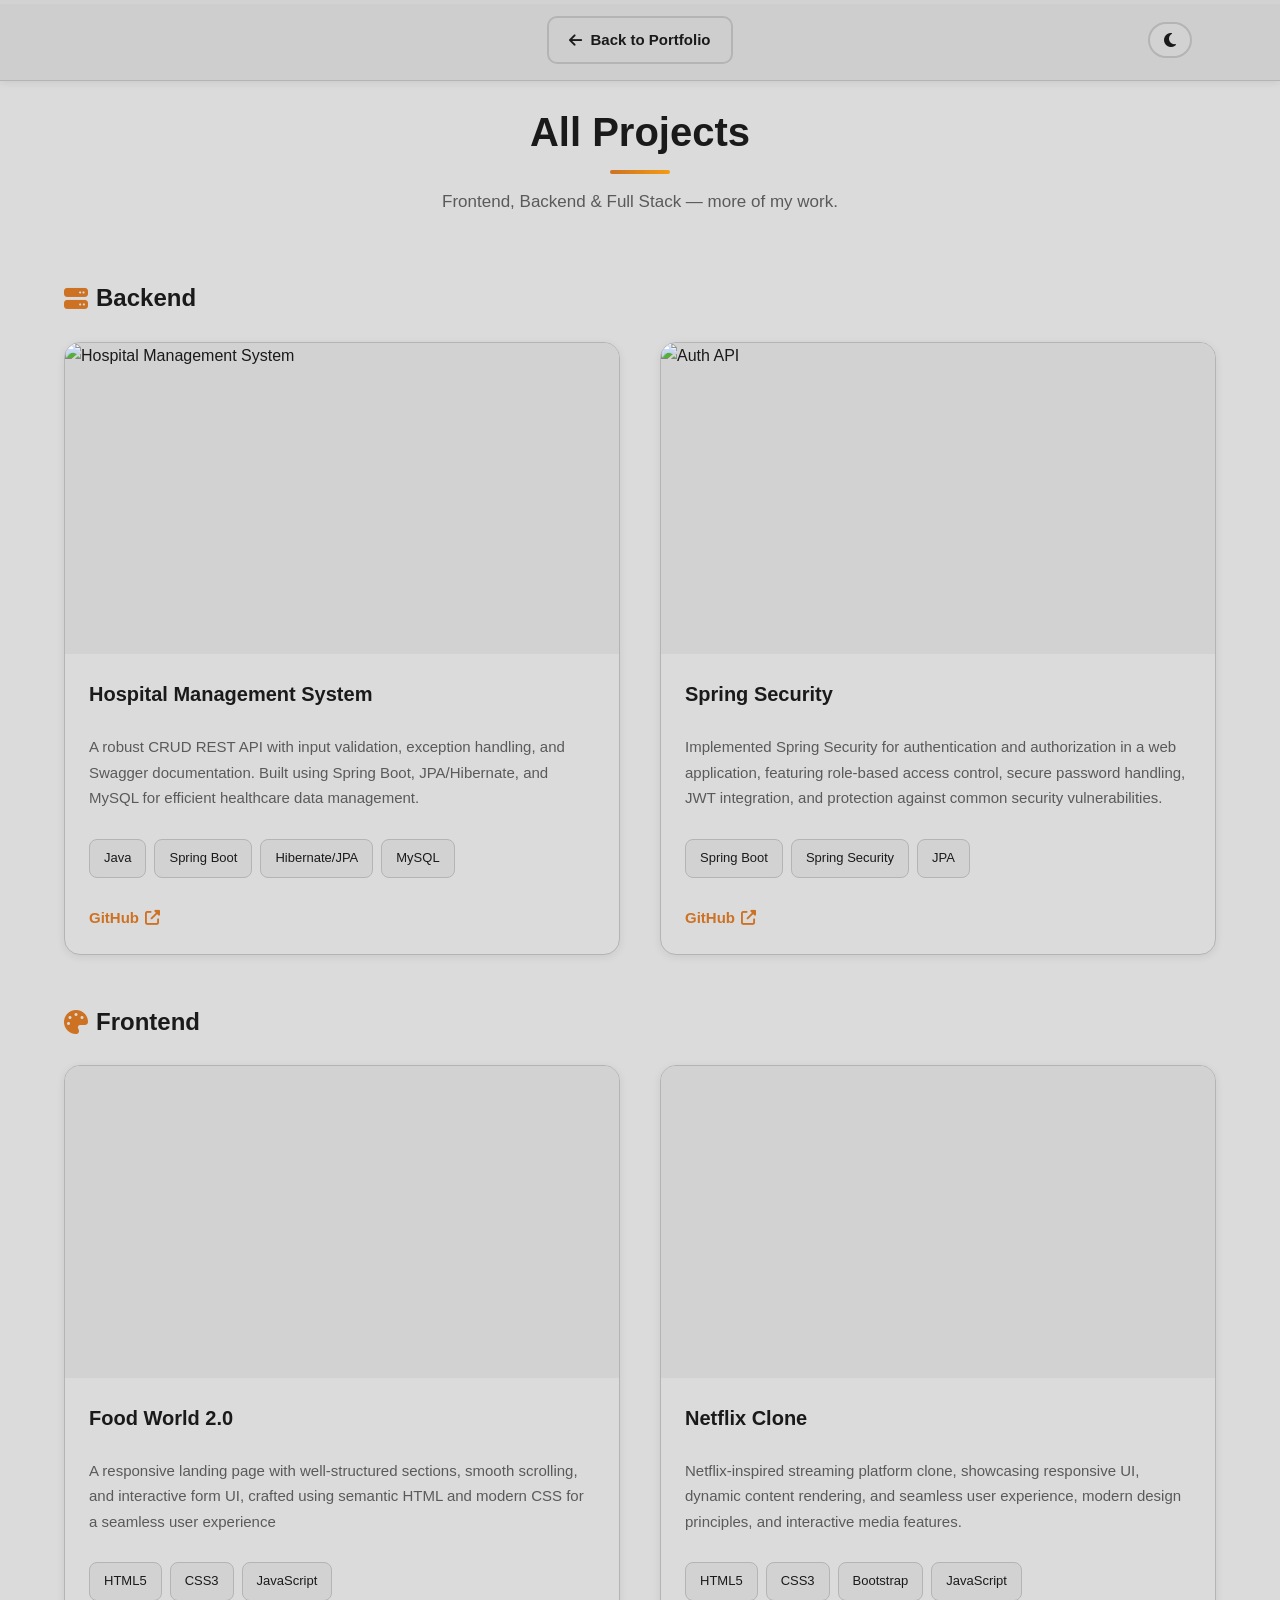
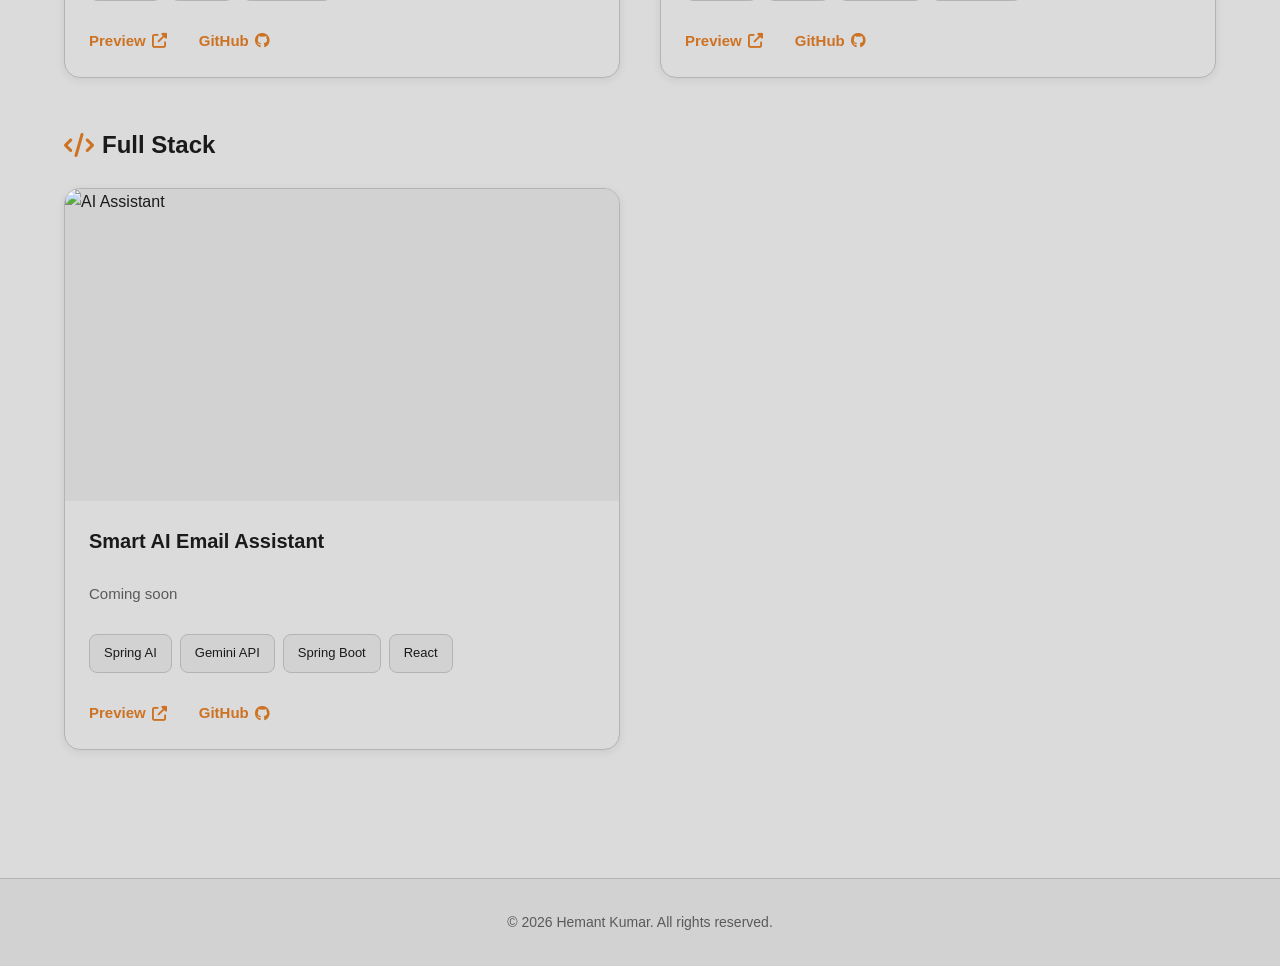
==== portfolio Frontend/projects.html @ 5e80f141 "Initial commit - portfolio project" ====
<!DOCTYPE html>
<html lang="en">

<head>
    <meta charset="UTF-8">
    <meta name="viewport" content="width=device-width, initial-scale=1.0">
    <meta name="description" content="All Projects - Frontend, Backend & Full Stack">
    <title>All Projects | Portfolio</title>
    <link rel="stylesheet" href="style.css">
    <link rel="stylesheet" href="https://cdnjs.cloudflare.com/ajax/libs/font-awesome/6.5.1/css/all.min.css">
    <link rel="apple-touch-icon" sizes="180x180" href="fevicon/apple-touch-icon.png">
    <link rel="icon" type="image/png" sizes="32x32" href="fevicon/favicon-32x32.png">
    <link rel="icon" type="image/png" sizes="16x16" href="fevicon/favicon-16x16.png">
    <link rel="shortcut icon" href="fevicon/favicon.ico">
    <script src="/script.js" defer></script>
</head>

<body>
    <div class="progress-bar" role="presentation" aria-hidden="true">
        <div class="progress-bar-fill" id="progress-bar-fill"></div>
    </div>
    <a href="#main-content" class="skip-link">Skip to content</a>

    <nav class="navbar">
        <div class="container">
            <div class="nav-wrapper">
                <a href="index.html" class="btn btn-outline back-to-portfolio"><i class="fas fa-arrow-left"></i> Back to
                    Portfolio</a>
                <button class="theme-toggle" aria-label="Toggle theme" title="Toggle dark/light mode">
                    <i class="fas fa-moon"></i>
                </button>
            </div>
        </div>
    </nav>

    <main id="main-content" class="projects-page">
        <div class="container">
            <div class="section-header">
                <h1 class="section-title">All Projects</h1>
                <p class="section-subtitle">Frontend, Backend & Full Stack — more of my work.</p>
            </div>

            <!-- Backend Section -->
            <section id="backend" class="project-category project-page-card">
                <h2 class="category-title"><i class="fas fa-server"></i> Backend</h2>
                <div class="projects-grid">
                    <div class="project-card">
                        <div class="project-image">
                            <img src="/IMG/HospitalManagementThumbnail.png" alt="Hospital Management System">
                        </div>
                        <div class="project-content">
                            <h3 class="project-title">Hospital Management System</h3>
                            <p class="project-description">
                                A robust CRUD REST API with input validation, exception handling, and Swagger documentation. Built using Spring Boot, JPA/Hibernate, and MySQL for efficient healthcare data management.
                            </p>
                            <div class="project-tech">
                                <span class="tech-tag">Java</span>
                                <span class="tech-tag">Spring Boot</span>
                                <span class="tech-tag">Hibernate/JPA</span>
                                <span class="tech-tag">MySQL</span>
                            </div>
                            <a href="https://github.com/HemantKumar0808/Hospital-Management-Application" class="project-link" target="_blank">GitHub <i class="fas fa-external-link-alt"></i></a>
                        </div>
                    </div>
                    <div class="project-card">
                        <div class="project-image">
                            <img src="/IMG/SpringSecutityThumbnail.png" alt="Auth API">
                        </div>
                        <div class="project-content">
                            <h3 class="project-title">Spring Security</h3>
                            <p class="project-description">
                                Implemented Spring Security for authentication and authorization in a web application, featuring role-based access control, secure password handling, JWT integration, and protection against common security vulnerabilities.
                            </p>
                            <div class="project-tech">
                                <span class="tech-tag">Spring Boot</span>
                                <span class="tech-tag">Spring Security</span>
                                <span class="tech-tag">JPA</span>
                            </div>
                            <a href="https://github.com/HemantKumar0808/spring-security" class="project-link" target="_blank">GitHub <i class="fas fa-external-link-alt"></i></a>
                        </div>
                    </div>
                </div>
            </section>

            <!-- Frontend Section -->
            <section id="frontend" class="project-category project-page-card">
                <h2 class="category-title"><i class="fas fa-palette"></i> Frontend</h2>
                <div class="projects-grid">


                    <div class="project-card">
                        <div class="project-image">
                            <video class="project-video" muted preload="metadata" poster="/IMG/FoodWorld2.0Thumbnail.png">
                                <source src="/Videos/Food World 2.0.mp4" type="video/mp4">
                            </video>
                        </div>
                        <div class="project-content">
                            <h3 class="project-title">Food World 2.0</h3>
                            <p class="project-description">A responsive landing page with well-structured sections, smooth scrolling, and interactive form UI, crafted using semantic HTML and modern CSS for a seamless user experience
                            </p>
                            <div class="project-tech">
                                <span class="tech-tag">HTML5</span>
                                <span class="tech-tag">CSS3</span>
                                <span class="tech-tag">JavaScript</span>
                            </div>
                            <div class="project-links">
                                <a href="https://food-world-by-hemant-c96e3c.netlify.app/" class="project-link"
                                    target="_blank" rel="noopener noreferrer">Preview <i
                                        class="fas fa-external-link-alt"></i></a>
                                <a href="https://github.com/HemantKumar0808/Web-Development/tree/main/FW%202.0" class="project-link project-link-gap"
                                    target="_blank" rel="noopener noreferrer">GitHub <i class="fab fa-github"></i></a>
                            </div>
                        </div>
                    </div>

                    <div class="project-card">
                        <div class="project-image">
                            <video class="project-video" muted preload="metadata" poster="/IMG/NetflixCloneThumbnail.png" style="object-fit: fill">
                                <source src="/Videos/Netflix Clone.mp4" type="video/mp4">
                            </video>
                        </div>
                        <div class="project-content">
                            <h3 class="project-title">Netflix Clone</h3>
                            <p class="project-description">
                                Netflix-inspired streaming platform clone, showcasing responsive UI, dynamic content rendering, and seamless user experience, modern design principles, and interactive media features.
                            </p>
                            <div class="project-tech">
                                <span class="tech-tag">HTML5</span>
                                <span class="tech-tag">CSS3</span>
                                <span class="tech-tag">Bootstrap</span>
                                <span class="tech-tag">JavaScript</span>
                            </div>
                            <div class="project-links">
                                <a href="https://flixmore.netlify.app/" class="project-link" target="_blank">Preview <i
                                        class="fas fa-external-link-alt"></i></a>
                                <a href="https://github.com/HemantKumar0808/Web-Development/tree/main/Netflix%20Clone" class="project-link project-link-gap" target="_blank"
                                    rel="noopener noreferrer">GitHub <i class="fab fa-github"></i></a>
                            </div>
                        </div>
                    </div>
                </div>
            </section>

            <!-- Full Stack Section -->
            <section id="fullstack" class="project-category project-page-card">
                <h2 class="category-title"><i class="fas fa-code"></i> Full Stack</h2>
                <div class="projects-grid">
                    <div class="project-card">
                        <div class="project-image">
                            <img src="/IMG/AI Assistant.png" alt="AI Assistant">
                        </div>
                        <div class="project-content">
                            <h3 class="project-title">Smart AI Email Assistant</h3>
                            <p class="project-description">
                                Coming soon
                            </p>
                            <div class="project-tech">
                                <span class="tech-tag">Spring AI</span>
                                <span class="tech-tag">Gemini API</span>
                                <span class="tech-tag">Spring Boot</span>
                                <span class="tech-tag">React</span>
                            </div>
                            <div class="project-links">
                                <a href="coming soon.html" class="project-link" target="_blank">Preview<i
                                        class="fas fa-external-link-alt"></i></a>
                                <a href="https://github.com/HemantKumar0808/Java-Full-Stack-Project"
                                    class="project-link project-link-gap" target="_blank" rel="noopener noreferrer">GitHub
                                    <i class="fab fa-github"></i></a>
                            </div>
                        </div>
                    </div>
                </div>
            </section> 

        </div>
    </main>

    <footer class="footer">
        <div class="container">
            <p>&copy; 2026 Hemant Kumar. All rights reserved.</p>
        </div>
    </footer>
</body>

</html>
---- portfolio Frontend/style.css ----
/* Reset and Base Styles */
* {
    margin: 0;
    padding: 0;
    box-sizing: border-box;
}

/* Light Theme (Default) - Photo-friendly warm tones */
:root {
    --primary-color: #2c3e50;
    --secondary-color: #7f8c8d;
    --text-primary: #1a1a1a;
    --text-secondary: #5a5a5a;
    --text-light: #6e6e6e;
    --bg-primary: #dbdbdb;
    --bg-secondary: #d2d2d2;
    --bg-tertiary: #9b9b9b80;
    --border-color: #b4b4b4;
    --accent-color: #cd7223;
    --accent-secondary: #d35400;
    --hover-color: #c0392b;
    --warm-gold: #f39c12;
    --warm-orange: #e67e22;
    --warm-brown: #8b6914;
    --transition: all 0.4s cubic-bezier(0.4, 0, 0.2, 1);
    --transition-fast: all 0.2s ease;
    --shadow-sm: 0 2px 8px rgba(0, 0, 0, 0.08);
    --shadow-md: 0px 0px 16px rgba(210, 123, 16, 0.333);
    --shadow-lg: 0 8px 32px rgba(0, 0, 0, 0.16);
    --shadow-xl: 0 12px 48px rgba(0, 0, 0, 0.2);
    --glow-color: rgba(230, 126, 34, 0.3);
}

/* Dark Theme */
[data-theme="dark"] {
    --primary-color: #ecf0f1;
    --secondary-color: #bdc3c7;
    --text-primary: #ecf0f1;
    --text-secondary: #bdc3c7;
    --text-light: #95a5a6;
    --bg-primary: #1a1a1a;
    --bg-secondary: #1d1d1d;
    --bg-tertiary: #1a1a1a7d;
    --border-color: #404040;
    --accent-color: #f39c12;
    --accent-secondary: #e67e22;
    --hover-color: #d35400;
    --warm-gold: #f39c12;
    --warm-orange: #e67e22;
    --warm-brown: #d4a574;
    --shadow-sm: 0 2px 8px rgba(0, 0, 0, 0.3);
    --shadow-md: 0px 0px 16px rgba(210, 123, 16, 0.333);
    --shadow-lg: 0 8px 32px rgba(0, 0, 0, 0.5);
    --shadow-xl: 0 12px 48px rgba(0, 0, 0, 0.6);
    --glow-color: rgba(243, 156, 18, 0.4);
}

html {
    scroll-behavior: smooth;
}

body {
    font-family: -apple-system, BlinkMacSystemFont, 'Segoe UI', 'Roboto', 'Oxygen', 'Ubuntu', 'Cantarell', 'Fira Sans', 'Droid Sans', 'Helvetica Neue', sans-serif;
    line-height: 1.6;
    color: var(--text-primary);
    background-color: var(--bg-primary);
    font-size: 16px;
    -webkit-font-smoothing: antialiased;
    -moz-osx-font-smoothing: grayscale;
    transition: background-color 0.4s ease, color 0.4s ease;
}

/* Top scroll progress bar */
.progress-bar {
    position: fixed;
    top: 0;
    left: 0;
    width: 100%;
    height: 4px;
    background: var(--bg-secondary);
    z-index: 9999;
}

.progress-bar-fill {
    height: 100%;
    width: 0%;
    background: linear-gradient(90deg, var(--accent-color), var(--warm-gold));
    transition: width 0.08s ease-out;
}

.container {
    max-width: 1200px;
    margin: 0 auto;
    padding: 0 24px;
}

/* Skip Link */
.skip-link {
    position: absolute;
    top: -40px;
    left: 0;
    background: var(--accent-color);
    color: white;
    padding: 8px;
    text-decoration: none;
    z-index: 100;
    transition: var(--transition);
}

.skip-link:focus {
    top: 0;
}

/* Navigation */
.navbar {
    position: fixed;
    top: 0;
    left: 0;
    right: 0;
    background: rgb(203 203 203 / 80%);
    backdrop-filter: blur(20px);
    border-bottom: 1px solid var(--border-color);
    z-index: 1000;
    transition: var(--transition);
    box-shadow: var(--shadow-sm);
    opacity: 0;
    transform: translateY(-20px);
    animation: slideDownFade 0.6s ease forwards;
    animation-delay: 0.1s;
}

@keyframes slideDownFade {
    from {
        opacity: 0;
        transform: translateY(-20px);
    }

    to {
        opacity: 1;
        transform: translateY(0);
    }
}

[data-theme="dark"] .navbar {
    background: rgba(26, 26, 26, 0.8);
}

.nav-wrapper {
    display: flex;
    justify-content: center;
    align-items: center;
    padding: 1rem 0;
    position: relative;
}

.nav-menu {
    display: flex;
    list-style: none;
    gap: 2rem;
    align-items: center;
    flex-wrap: wrap;
    justify-content: center;
    position: relative;
}

.menu-close-item {
    display: none;
}

/* Ensure desktop nav menu is visible on larger screens */
@media (min-width: 969px) {
    .nav-menu {
        display: flex !important;
        position: relative !important;
        opacity: 1 !important;
        visibility: visible !important;
        transform: none !important;
        top: auto !important;
        left: auto !important;
        background: transparent !important;
        width: auto !important;
        max-width: none !important;
        max-height: none !important;
        padding: 0 !important;
        box-shadow: none !important;
        border-radius: 0 !important;
        border: none !important;
        overflow: visible !important;
    }
}

.nav-link {
    color: var(--text-primary);
    text-decoration: none;
    font-weight: 400;
    font-size: 15px;
    transition: var(--transition);
    position: relative;
    padding: 0.5rem 0;
}

.nav-link::after {
    content: '';
    position: absolute;
    bottom: 0;
    left: 0;
    width: 0;
    height: 2px;
    background: var(--accent-color);
    transition: var(--transition);
}

.nav-link:hover,
.nav-link.active {
    color: var(--accent-color);
    transform: translateY(-2px);
}

.nav-link:hover::after,
.nav-link.active::after {
    width: 100%;
}

/* Theme Toggle Button */
.theme-toggle {
    position: absolute;
    right: 24px;
    top: 50%;
    transform: translateY(-50%);
    width: 44px;
    min-width: 44px;
    height: 36px;
    padding: 0;
    border-radius: 18px;
    border: 2px solid var(--border-color);
    background: var(--bg-secondary);
    color: var(--text-primary);
    cursor: pointer;
    display: flex;
    align-items: center;
    justify-content: center;
    font-size: 16px;
    transition: var(--transition);
    z-index: 1001;
    gap: 8px;
}

.theme-toggle:hover {
    background: var(--accent-color);
    color: white;
    border-color: var(--accent-color);
}

.mobile-menu-toggle {
    display: none;
    flex-direction: column;
    justify-content: center;
    align-items: center;
    background: none;
    border: none;
    cursor: pointer;
    width: 40px;
    height: 40px;
    padding: 0;
    gap: 0;
    position: absolute;
    left: 24px;
    top: 50%;
    transform: translateY(-50%);
    z-index: 1002;
}

.mobile-menu-toggle span {
    position: absolute;
    width: 24px;
    height: 3px;
    background: var(--text-primary);
    transition: transform 0.25s ease, opacity 0.2s ease;
    border-radius: 999px;
    transform-origin: center;
    backface-visibility: hidden;
    -webkit-font-smoothing: antialiased;
}

.mobile-menu-toggle span:nth-child(1) {
    transform: translateY(-7px);
}

.mobile-menu-toggle span:nth-child(2) {
    transform: translateY(0);
}

.mobile-menu-toggle span:nth-child(3) {
    transform: translateY(7px);
}

.mobile-menu-toggle.active span:nth-child(1) {
    transform: translateY(0) rotate(45deg);
}

.mobile-menu-toggle.active span:nth-child(2) {
    opacity: 0;
}

.mobile-menu-toggle.active span:nth-child(3) {
    transform: translateY(0) rotate(-45deg);
}

/* Hero Section */
.hero {
    padding: 120px 0 80px;
    min-height: 100vh;
    display: flex;
    align-items: center;
    position: relative;
    overflow: hidden;
}

.hero::before {
    content: '';
    position: absolute;
    top: 0;
    left: 0;
    right: 0;
    bottom: 0;
    background: radial-gradient(circle at 20% 50%, var(--glow-color) 0%, transparent 50%);
    opacity: 0.2;
    pointer-events: none;
    z-index: 0;
}

/* Stars Background Animation */
.stars-background {
    position: absolute;
    top: 0;
    left: 0;
    width: 100%;
    height: 100%;
    overflow: hidden;
    z-index: 0;
    pointer-events: none;
    opacity: 0;
    animation: fadeIn 1.5s ease forwards;
    animation-delay: 0.5s;
}

.star {
    position: absolute;
    background: var(--warm-gold);
    border-radius: 50%;
    opacity: 0;
    animation: twinkle 3s infinite;
}

/* Different star sizes */
.star-1,
.star-2,
.star-3,
.star-4,
.star-5 {
    width: 2px;
    height: 2px;
    box-shadow: 0 0 4px var(--warm-gold);
}

.star-6,
.star-7,
.star-8,
.star-9,
.star-10 {
    width: 3px;
    height: 3px;
    box-shadow: 0 0 6px var(--accent-color);
}

.star-11,
.star-12,
.star-13,
.star-14,
.star-15 {
    width: 1.5px;
    height: 1.5px;
    box-shadow: 0 0 3px var(--warm-orange);
}

.star-16,
.star-17,
.star-18,
.star-19,
.star-20 {
    width: 2.5px;
    height: 2.5px;
    box-shadow: 0 0 5px var(--warm-gold);
}

.star-21,
.star-22,
.star-23,
.star-24,
.star-25 {
    width: 1px;
    height: 1px;
    box-shadow: 0 0 2px var(--accent-color);
}

.star-26,
.star-27,
.star-28,
.star-29,
.star-30 {
    width: 2px;
    height: 2px;
    box-shadow: 0 0 4px var(--warm-orange);
}

/* Star positions */
.star-1 {
    top: 10%;
    left: 10%;
    animation-delay: 0s;
}

.star-2 {
    top: 20%;
    left: 20%;
    animation-delay: 0.2s;
}

.star-3 {
    top: 15%;
    left: 30%;
    animation-delay: 0.4s;
}

.star-4 {
    top: 25%;
    left: 15%;
    animation-delay: 0.6s;
}

.star-5 {
    top: 30%;
    left: 25%;
    animation-delay: 0.8s;
}

.star-6 {
    top: 12%;
    left: 50%;
    animation-delay: 1s;
}

.star-7 {
    top: 18%;
    left: 60%;
    animation-delay: 1.2s;
}

.star-8 {
    top: 22%;
    left: 70%;
    animation-delay: 1.4s;
}

.star-9 {
    top: 28%;
    left: 55%;
    animation-delay: 1.6s;
}

.star-10 {
    top: 35%;
    left: 65%;
    animation-delay: 1.8s;
}

.star-11 {
    top: 40%;
    left: 20%;
    animation-delay: 2s;
}

.star-12 {
    top: 45%;
    left: 35%;
    animation-delay: 2.2s;
}

.star-13 {
    top: 50%;
    left: 10%;
    animation-delay: 2.4s;
}

.star-14 {
    top: 55%;
    left: 45%;
    animation-delay: 2.6s;
}

.star-15 {
    top: 60%;
    left: 30%;
    animation-delay: 2.8s;
}

.star-16 {
    top: 65%;
    left: 60%;
    animation-delay: 0.3s;
}

.star-17 {
    top: 70%;
    left: 75%;
    animation-delay: 0.5s;
}

.star-18 {
    top: 75%;
    left: 50%;
    animation-delay: 0.7s;
}

.star-19 {
    top: 80%;
    left: 25%;
    animation-delay: 0.9s;
}

.star-20 {
    top: 85%;
    left: 40%;
    animation-delay: 1.1s;
}

.star-21 {
    top: 8%;
    left: 80%;
    animation-delay: 1.3s;
}

.star-22 {
    top: 35%;
    left: 85%;
    animation-delay: 1.5s;
}

.star-23 {
    top: 50%;
    left: 80%;
    animation-delay: 1.7s;
}

.star-24 {
    top: 65%;
    left: 90%;
    animation-delay: 1.9s;
}

.star-25 {
    top: 75%;
    left: 15%;
    animation-delay: 2.1s;
}

.star-26 {
    top: 5%;
    left: 45%;
    animation-delay: 2.3s;
}

.star-27 {
    top: 42%;
    left: 5%;
    animation-delay: 2.5s;
}

.star-28 {
    top: 58%;
    left: 95%;
    animation-delay: 2.7s;
}

.star-29 {
    top: 88%;
    left: 70%;
    animation-delay: 2.9s;
}

.star-30 {
    top: 92%;
    left: 50%;
    animation-delay: 0.1s;
}

/* Twinkling animation */
@keyframes twinkle {

    0%,
    100% {
        opacity: 0;
        transform: scale(0.5);
    }

    50% {
        opacity: 1;
        transform: scale(1);
    }
}

/* Falling stars animation */
.star-1,
.star-6,
.star-11,
.star-16,
.star-21,
.star-26 {
    animation: fallStar 8s linear infinite;
}

.star-2,
.star-7,
.star-12,
.star-17,
.star-22,
.star-27 {
    animation: fallStar 10s linear infinite;
}

.star-3,
.star-8,
.star-13,
.star-18,
.star-23,
.star-28 {
    animation: fallStar 12s linear infinite;
}

.star-4,
.star-9,
.star-14,
.star-19,
.star-24,
.star-29 {
    animation: fallStar 9s linear infinite;
}

.star-5,
.star-10,
.star-15,
.star-20,
.star-25,
.star-30 {
    animation: fallStar 11s linear infinite;
}

@keyframes fallStar {
    0% {
        transform: translateY(-100px) translateX(0);
        opacity: 0;
    }

    10% {
        opacity: 1;
    }

    90% {
        opacity: 1;
    }

    100% {
        transform: translateY(100vh) translateX(50px);
        opacity: 0;
    }
}

/* Combine twinkle and fall for some stars */
.star-1,
.star-6,
.star-11,
.star-16,
.star-21,
.star-26 {
    animation: twinkleFall 8s linear infinite;
}

.star-2,
.star-7,
.star-12,
.star-17,
.star-22,
.star-27 {
    animation: twinkleFall 10s linear infinite;
}

.star-3,
.star-8,
.star-13,
.star-18,
.star-23,
.star-28 {
    animation: twinkleFall 12s linear infinite;
}

.star-4,
.star-9,
.star-14,
.star-19,
.star-24,
.star-29 {
    animation: twinkleFall 9s linear infinite;
}

.star-5,
.star-10,
.star-15,
.star-20,
.star-25,
.star-30 {
    animation: twinkleFall 11s linear infinite;
}

@keyframes twinkleFall {
    0% {
        transform: translateY(-100px) translateX(0) scale(0.5);
        opacity: 0;
    }

    5% {
        opacity: 1;
        transform: translateY(-80px) translateX(5px) scale(1);
    }

    15% {
        opacity: 0.8;
        transform: translateY(-50px) translateX(10px) scale(0.9);
    }

    25% {
        opacity: 1;
        transform: translateY(-20px) translateX(15px) scale(1);
    }

    50% {
        opacity: 0.7;
        transform: translateY(30vh) translateX(25px) scale(0.8);
    }

    75% {
        opacity: 0.9;
        transform: translateY(60vh) translateX(35px) scale(1);
    }

    90% {
        opacity: 1;
        transform: translateY(90vh) translateX(45px) scale(0.9);
    }

    100% {
        transform: translateY(100vh) translateX(50px) scale(0.5);
        opacity: 0;
    }
}

.hero-content {
    display: grid;
    grid-template-columns: auto 1fr;
    gap: 3rem;
    align-items: center;
    position: relative;
    z-index: 2;
}

/* Landing Animation - Initial Hidden State */
.hero-content.landing-animate .availability-badge,
.hero-content.landing-animate .hero-location,
.hero-content.landing-animate .hero-title,
.hero-content.landing-animate .hero-description,
.hero-content.landing-animate .hero-buttons,
.hero-content.landing-animate .hero-social,
.hero-content.landing-animate .hero-image {
    opacity: 0;
    transform: translateY(30px);
}

.hero-content.landing-animate .hero-image {
    transform: scale(0.8) translateY(30px);
}

/* Landing Animation - Reveal Sequence */
.hero-content.landing-animate .availability-badge {
    animation: fadeInUp 0.8s ease forwards;
    animation-delay: 0.2s;
}

.hero-content.landing-animate .hero-location {
    animation: fadeInUp 0.8s ease forwards;
    animation-delay: 0.4s;
}

.hero-content.landing-animate .hero-title {
    animation: fadeInUp 0.9s ease forwards;
    animation-delay: 0.6s;
}

.hero-content.landing-animate .hero-description {
    animation: fadeInUp 0.9s ease forwards;
    animation-delay: 0.9s;
}

.hero-content.landing-animate .hero-buttons {
    animation: fadeInUp 0.8s ease forwards;
    animation-delay: 1.2s;
}

.hero-content.landing-animate .hero-social {
    animation: fadeInUp 0.8s ease forwards;
    animation-delay: 1.4s;
}

.hero-content.landing-animate .hero-image {
    animation: scaleFadeIn 1s cubic-bezier(0.34, 1.56, 0.64, 1) forwards;
    animation-delay: 0.3s;
}

@keyframes scaleFadeIn {
    from {
        opacity: 0;
        transform: scale(0.8) translateY(30px);
    }

    to {
        opacity: 1;
        transform: scale(1) translateY(0);
    }
}

.experience .container,
.testimonials .container,
.contact .container {
    position: relative;
    z-index: 2;
}

.hero-image {
    position: relative;
    display: flex;
    align-items: center;
    justify-content: center;
}

.image-wrapper {
    position: relative;
}

.profile-img {
    margin-top: 4.5em;
    width: 230px;
    height: 260px;
    border-radius: 16px;
    object-fit: cover;
    border: 2px solid var(--accent-color);
    transition: var(--transition-fast);
    position: relative;
    z-index: 2;
}

.image-glow {
    position: absolute;
    top: 35px;
    left: -5px;
    right: -5px;
    bottom: -5px;
    border-radius: 18px;
    opacity: 0.15;
    filter: blur(15px);
    z-index: 1;
}

.hero-text {
    max-width: 700px;
}

.availability-badge {
    display: inline-flex;
    align-items: center;
    gap: 8px;
    padding: 8px 16px;
    background: var(--bg-secondary);
    border-radius: 25px;
    font-size: 14px;
    margin-bottom: 1rem;
    font-weight: 500;
    border: 1px solid var(--border-color);
    transition: var(--transition-fast);
}

.badge-dot {
    width: 10px;
    height: 10px;
    background: #22c55e;
    border-radius: 50%;
    display: inline-block;
    animation: pulse-dot 2s infinite;
}

@keyframes pulse-dot {

    0%,
    100% {
        opacity: 1;
    }

    50% {
        opacity: 0.6;
    }
}

.hero-location {
    font-size: 15px;
    color: var(--text-secondary);
    margin-bottom: 1.5rem;
}

.location-highlight {
    color: var(--accent-color);
    font-weight: 600;
    transition: var(--transition);
}

.location-highlight:hover {
    color: var(--accent-secondary);
}

.hero-title {
    font-size: clamp(2rem, 5vw, 3.5rem);
    font-weight: 700;
    line-height: 1.2;
    margin-bottom: 1.5rem;
    color: var(--text-primary);
}

.name-highlight {
    color: var(--accent-color);
    background: linear-gradient(120deg, var(--accent-color), var(--warm-gold));
    -webkit-background-clip: text;
    -webkit-text-fill-color: transparent;
    background-clip: text;
    position: relative;
    transition: var(--transition);
}

.hero-description {
    font-size: 17px;
    line-height: 1.8;
    color: var(--text-secondary);
    margin-bottom: 2rem;
}

.hero-buttons {
    display: flex;
    gap: 1rem;
    flex-wrap: wrap;
    margin-bottom: 2rem;
}

.btn {
    display: inline-flex;
    align-items: center;
    justify-content: center;
    gap: 8px;
    padding: 10px 20px;
    border-radius: 10px;
    text-decoration: none;
    font-weight: 600;
    font-size: 15px;
    transition: var(--transition, all 0.3s ease);
    border: none;
    cursor: pointer;
    font-family: inherit;
    position: relative;
    overflow: hidden;
}

.btn-submit {
    width: 100%;
    height: 3em;
    background: #3b82f6;
    color: white;
    background: linear-gradient(135deg, var(--accent-color), var(--accent-secondary));
}

.btn-submit.loading-progress {
    cursor: not-allowed;
    background: linear-gradient(90deg, #3b82f6 0%, #60a5fa 50%, #3b82f6 100%);
    background-size: 200% 100%;
    animation: gradientFlow 10s linear infinite;
}

.btn-submit.loading-progress .progress-text {
    position: relative;
    z-index: 3;
}

.btn-submit.loading-progress .progress-bar {
    position: absolute;
    inset: 0;
    width: 0%;
    height: 100%;
    background: rgba(255, 255, 255, 0.35);
    z-index: 1;
    transition: width 8s ease-in-out;
}

.btn-submit.loading-progress .progress-bar {
    animation: slowProgress 8s forwards;
}

@keyframes slowProgress {
    0%   { width: 0%; }
    100% { width: 99%; }
}

.btn-submit.success-btn {
    background-color: #10b981 !important;
    transform: scale(1.05);
}

.btn-submit.success-btn .progress-bar {
    width: 100% !important;
    background: rgba(16, 185, 129, 0.6);
    transition: width 0.5s ease-out !important;
}

@keyframes gradientFlow {
    0%   { background-position: 0% 50%; }
    100% { background-position: 200% 50%; }
}

.form-message {
    margin-top: 1.5rem;
    padding: 1rem 1.5rem;
    border-radius: 8px;
    font-size: 1rem;
    text-align: center;
    transition: all 0.4s ease;
    opacity: 0;
    transform: translateY(-10px);
    display: none;
}

.form-message.show {
    display: block; 
    opacity: 1;
    transform: translateY(0);
}

.form-message.loading {
    background: #e0f2fe;
    color: #0369a1;
    border: 1px solid #7dd3fc;
}

.form-message.success {
    background: #d1fae5;
    color: #065f46;
    border: 1px solid #6ee7b7;
    font-weight: 500;
}

.form-message.error {
    background: #fee2e2;
    color: #991b1b;
    border: 1px solid #fca5a5;
    animation: shake 0.5s ease;
}

@keyframes shake {
    0%, 100% { transform: translateX(0); }
    25% { transform: translateX(-6px); }
    75% { transform: translateX(6px); }
}

.btn::before {
    content: '';
    position: absolute;
    top: 50%;
    left: 50%;
    width: 0;
    height: 0;
    border-radius: 50%;
    background: rgba(255, 255, 255, 0.12);
    transition: width 0.4s ease, height 0.4s ease;
}

.btn:hover::before {
    width: 120px;
    height: 120px;
}

.btn-primary {
    background: linear-gradient(135deg, var(--accent-color), var(--accent-secondary));
    color: white;
    width: 9.25em;
}

.btn-primary:hover {
    transform: translateY(-3px);
}

.btn-secondary {
    background: var(--bg-secondary);
    color: var(--text-primary);
    border: 2px solid var(--border-color);
    width: 9.25em;
}

.btn-secondary:hover {
    background: var(--bg-tertiary);
    border-color: var(--accent-color);
    transform: translateY(-3px);
}

.hero-buttons .btn-outline {
    min-width: 9.25em;
}

.btn-outline {
    background: transparent;
    color: var(--text-primary);
    border: 2px solid var(--border-color);
}

.btn-outline:hover {
    background: var(--accent-color);
    color: white;
    border-color: var(--accent-color);
    transform: translateY(-3px);
}

.hero-social {
    display: flex;
    gap: 1rem;
}

.hero-social a {
    width: 44px;
    height: 44px;
    display: flex;
    align-items: center;
    justify-content: center;
    border-radius: 12px;
    background: var(--bg-secondary);
    color: var(--text-primary);
    text-decoration: none;
    transition: var(--transition);
    font-size: 18px;
    border: 1px solid var(--border-color);
}

.hero-social a:hover {
    background: var(--accent-color);
    color: white;
    transform: translateY(-2px);
    border-color: var(--accent-color);
}

/* Section Styles */
section {
    padding: 60px 0px 90px 0px;
    position: relative;
}

.section-header {
    text-align: center;
    margin-bottom: 4rem;
}

.section-title {
    font-size: clamp(2rem, 4vw, 2.5rem);
    font-weight: 700;
    margin-bottom: 0.5rem;
    color: var(--text-primary);
    position: relative;
    display: inline-block;
}

.section-title::after {
    content: '';
    position: absolute;
    bottom: -10px;
    left: 50%;
    transform: translateX(-50%);
    width: 60px;
    height: 4px;
    background: linear-gradient(90deg, var(--accent-color), var(--warm-gold));
    border-radius: 2px;
}

.section-subtitle {
    font-size: 17px;
    color: var(--text-secondary);
    margin-top: 1rem;
}

.section-subtitle a {
    color: var(--accent-color);
    text-decoration: none;
    transition: var(--transition);
}

.section-subtitle a:hover {
    color: var(--accent-secondary);
    text-decoration: underline;
}

/* Skills Section */
.skills {
    padding: 4rem 0 3rem;
    position: relative;
    overflow: hidden;
    background: var(--bg-secondary);
    border-top: 1px solid var(--border-color);
}

/* Horizontal sliding marquee */
.skills-marquee-wrap {
    width: 100%;
    overflow: hidden;
    margin-bottom: 3rem;
    padding: 0.75rem 0;
}

.skills-marquee-track {
    display: flex;
    gap: 1rem;
    width: max-content;
    animation: skillsScroll 35s linear infinite;
}

.skills-marquee-track:hover {
    animation-play-state: paused;
}

@keyframes skillsScroll {
    0% {
        transform: translateX(0);
    }

    100% {
        transform: translateX(-50%);
    }
}

.skill-pill {
    display: inline-flex;
    align-items: center;
    gap: 0.5rem;
    padding: 0.5rem 1rem;
    background: rgba(255, 255, 255, 0.15);
    border: 1px solid rgba(255, 255, 255, 0.25);
    border-radius: 999px;
    font-size: 14px;
    font-weight: 500;
    color: var(--text-primary);
    white-space: nowrap;
    flex-shrink: 0;
    transition: var(--transition-fast);
}

.skill-pill i {
    color: var(--accent-color);
    font-size: 1rem;
}

.skill-pill:hover {
    background: linear-gradient(135deg, var(--accent-color), var(--accent-secondary));
    color: white;
    border-color: rgba(255, 255, 255, 0.35);
    transform: translateY(-1px) scale(1.02);
}

.skill-pill:hover i {
    color: white;
}

/* Categorized skills grid */
.skills-grid {
    display: grid;
    grid-template-columns: repeat(auto-fit, minmax(280px, 1fr));
    gap: 1.5rem;
    max-width: 1100px;
    margin: 0 auto;
}

.skill-category {
    background: var(--bg-tertiary);
    border: 1px solid var(--border-color);
    border-radius: 14px;
    padding: 1.25rem 1.5rem;
    transition: var(--transition-fast);
}

.skill-category:hover {
    border-color: var(--accent-color);
    box-shadow: var(--shadow-md);
}

.skill-category-title {
    font-size: 16px;
    font-weight: 600;
    color: var(--text-primary);
    margin-bottom: 1rem;
    display: flex;
    align-items: center;
    gap: 0.5rem;
}

.skill-category-title i {
    color: var(--accent-color);
    font-size: 1rem;
}

.skill-pills {
    display: flex;
    flex-wrap: wrap;
    gap: 0.5rem;
}

.skill-chip {
    display: inline-flex;
    align-items: center;
    gap: 0.4rem;
    padding: 0.4rem 0.75rem;
    background: rgba(255, 255, 255, 0.15);
    border: 1px solid rgba(255, 255, 255, 0.15);
    border-radius: 8px;
    font-size: 13px;
    color: var(--text-primary);
    font-weight: 500;
    transition: var(--transition-fast);
}

.skill-chip i {
    color: var(--accent-color);
    font-size: 0.9rem;
}

.skill-chip:hover {
    background: linear-gradient(135deg, var(--accent-color), var(--accent-secondary));
    color: white;
    border-color: var(--accent-color);
}

.skill-chip:hover i {
    color: white;
}

@media (prefers-reduced-motion: reduce) {
    .skills-marquee-track {
        animation: none;
    }
}

@media (max-width: 768px) {
    .skills-marquee-wrap {
        margin-bottom: 2rem;
    }

    .skill-pill {
        padding: 0.4rem 0.75rem;
        font-size: 13px;
    }

    .skills-grid {
        grid-template-columns: 1fr;
    }
}

/* Experience Section */
.experience {
    position: relative;
    overflow: hidden;
}

.experience-list {
    display: flex;
    flex-direction: column;
    gap: 3rem;
    max-width: 900px;
    margin: 0 auto;
}

.experience-item {
    padding-bottom: 3rem;
    border-bottom: 2px solid var(--border-color);
    position: relative;
    transition: var(--transition-fast);
}

.experience-item:hover {
    transform: translateX(5px);
}

.experience-item:last-child {
    border-bottom: none;
    padding-bottom: 0;
}

.experience-header {
    display: flex;
    justify-content: space-between;
    align-items: start;
    margin-bottom: 1rem;
    flex-wrap: wrap;
    gap: 1rem;
}

.company-name {
    font-size: 20px;
    font-weight: 600;
    color: var(--text-primary);
    margin-bottom: 0.25rem;
    transition: var(--transition);
}

.experience-item:hover .company-name {
    color: var(--accent-color);
}

.company-location {
    font-size: 15px;
    color: var(--text-secondary);
}

.role-title {
    font-size: 18px;
    font-weight: 600;
    color: var(--text-primary);
    margin-bottom: 0.25rem;
}

.role-period {
    font-size: 14px;
    color: var(--text-light);
    background: var(--bg-secondary);
    padding: 4px 12px;
    border-radius: 20px;
    display: inline-block;
}

.experience-description {
    font-size: 16px;
    line-height: 1.7;
    color: var(--text-secondary);
    margin-bottom: 1rem;
}

.tech-tags {
    display: flex;
    flex-wrap: wrap;
    gap: 0.5rem;
}

.tech-tag {
    display: inline-block;
    padding: 8px 14px;
    background: var(--bg-secondary);
    border: 1px solid var(--border-color);
    border-radius: 8px;
    font-size: 13px;
    color: var(--text-primary);
    font-weight: 500;
    cursor: default;
}

.tech-tag:hover {
    background: linear-gradient(135deg, var(--accent-color), var(--accent-secondary));
    color: white;
    border-color: var(--accent-color);
}

.experience b {
    color: #f39c12;
}


/* Projects Section */
.projects {
    background: var(--bg-secondary);
}

.project-page-card {
    padding: 0;
}

.projects-grid {
    display: grid;
    grid-template-columns: repeat(2, 1fr);
    gap: 2.5rem;
    margin-bottom: 3rem;
}

.project-card {
    background: var(--bg-primary);
    border-radius: 16px;
    overflow: hidden;
    border: 1px solid var(--border-color);
    transition: var(--transition-fast);
    box-shadow: var(--shadow-sm);
    position: relative;
    display: flex;
    flex-direction: column;
    min-height: 420px;
}

.project-card::before {
    content: '';
    position: absolute;
    top: 0;
    left: 0;
    right: 0;
    bottom: 0;
    opacity: 0;
    transition: var(--transition);
    z-index: 1;
}

.project-card:hover::before {
    opacity: 0.05;
}

.project-card:hover {
    transform: translateY(-5px);
    box-shadow: var(--shadow-md);
    border-color: var(--accent-color);
}

.project-image {
    width: 100%;
    aspect-ratio: 16 / 9;
    overflow: hidden;
    background: var(--bg-secondary);
    position: relative;
}

.project-image img {
    width: 101%;
    height: 100%;
    object-fit: cover;
    object-position: center;
    transition: var(--transition);
}

.project-image video {
    width: 101%;
    height: 100%;
    object-fit: cover;
    object-position: center;
    display: block;
    transition: var(--transition);
}

.project-card:hover .project-image img {
    transform: scale(1.025);
}

.project-card:hover .project-image video {
    transform: scale(1.025);
}

.project-content {
    padding: 1.5rem;
    position: relative;
    z-index: 2;
    flex: 1;
    display: flex;
    flex-direction: column;
    gap: 0.75rem;
}

.project-title {
    font-size: 20px;
    font-weight: 600;
    margin-bottom: 0.75rem;
    color: var(--text-primary);
    transition: var(--transition);
}

.project-card:hover .project-title {
    color: var(--accent-color);
}

.project-description {
    font-size: 15px;
    line-height: 1.7;
    color: var(--text-secondary);
    margin-bottom: 1rem;
}

.project-tech {
    display: flex;
    flex-wrap: wrap;
    gap: 0.5rem;
    margin-bottom: 1rem;
}

.project-link {
    display: inline-flex;
    align-items: center;
    gap: 6px;
    color: var(--accent-color);
    text-decoration: none;
    font-weight: 600;
    font-size: 15px;
    transition: var(--transition);
}

.project-link-gap {
    margin-left: 20px;
}

.project-link:hover {
    gap: 10px;
    color: var(--accent-secondary);
}

.project-links {
    display: flex;
    flex-wrap: wrap;
    gap: 12px;
    align-items: center;
}

.projects-footer {
    text-align: center;
    margin-top: 3rem;
}

/* Projects page (all projects) */
.projects-page {
    padding: 100px 0 80px;
}

.projects-page .nav-wrapper {
    justify-content: space-between;
}

.back-to-portfolio {
    text-decoration: none;
}

.category-title {
    font-size: 1.5rem;
    font-weight: 700;
    color: var(--text-primary);
    margin-bottom: 1.5rem;
    display: flex;
    align-items: center;
    gap: 0.5rem;
}

.category-title i {
    color: var(--accent-color);
}

/* Testimonials Section */
.testimonials {
    position: relative;
    overflow: hidden;
}

.testimonials-grid {
    display: grid;
    grid-template-columns: repeat(auto-fit, minmax(320px, 1fr));
    gap: 2rem;
    max-width: 1200px;
    margin: 0 auto;
}

.testimonial-card {
    background: var(--bg-secondary);
    padding: 2rem;
    border-radius: 16px;
    border: 1px solid var(--border-color);
    transition: var(--transition-fast);
    position: relative;
    overflow: hidden;
}

.testimonial-card::before {
    content: '"';
    position: absolute;
    top: -20px;
    left: 20px;
    font-size: 120px;
    color: var(--accent-color);
    opacity: 0.1;
    font-family: Georgia, serif;
    line-height: 1;
}

.testimonial-card:hover {
    transform: translateY(-5px);
    box-shadow: var(--shadow-md);
    border-color: var(--accent-color);
}

.testimonial-rating {
    font-size: 14px;
    font-weight: 600;
    color: var(--warm-gold);
    margin-bottom: 1rem;
}

.testimonial-text {
    font-size: 16px;
    line-height: 1.7;
    color: var(--text-secondary);
    margin-bottom: 1.5rem;
    font-style: italic;
    position: relative;
    z-index: 1;
}

.testimonial-author {
    display: flex;
    gap: 1rem;
    align-items: center;
}

.author-img {
    width: 60px;
    height: 60px;
    border-radius: 50%;
    object-fit: cover;
    border: 3px solid var(--accent-color);
    transition: var(--transition);
}

.testimonial-card:hover .author-img {
    box-shadow: 0 4px 12px rgba(0, 0, 0, 0.15);
}

.author-name {
    font-size: 16px;
    font-weight: 600;
    color: var(--text-primary);
    margin-bottom: 0.25rem;
}

.author-role {
    font-size: 14px;
    color: var(--text-secondary);
    margin-bottom: 0.25rem;
}

.author-location {
    font-size: 13px;
    color: var(--text-light);
}

/* FAQ Section */
.faq {
    background: var(--bg-secondary);
}

.faq-list {
    max-width: 800px;
    margin: 0 auto;
}

.faq-item {
    background: var(--bg-primary);
    border: 1px solid var(--border-color);
    border-radius: 12px;
    margin-bottom: 1rem;
    overflow: hidden;
    transition: var(--transition-fast);
}

.faq-item:hover {
    border-color: var(--accent-color);
    box-shadow: var(--shadow-md);
}

.faq-question {
    width: 100%;
    display: flex;
    justify-content: space-between;
    align-items: center;
    padding: 1.25rem 1.5rem;
    background: none;
    border: none;
    text-align: left;
    cursor: pointer;
    font-size: 17px;
    font-weight: 600;
    color: var(--text-primary);
    transition: var(--transition);
    font-family: inherit;
}

.faq-question:hover {
    background: var(--bg-secondary);
    color: var(--accent-color);
}

.faq-question i {
    transition: var(--transition);
    color: var(--text-secondary);
}

.faq-question[aria-expanded="true"] {
    color: var(--accent-color);
}

.faq-question[aria-expanded="true"] i {
    transform: rotate(180deg);
    color: var(--accent-color);
}

.faq-answer {
    max-height: 0;
    overflow: hidden;
    opacity: 0;
    transform: translateY(-4px);
    transition:
        max-height 0.45s cubic-bezier(0.4, 0, 0.2, 1),
        opacity 0.35s ease,
        transform 0.35s ease;
}

.faq-answer p {
    padding: 0 1.5rem 1.25rem;
    font-size: 15px;
    line-height: 1.7;
    color: var(--text-secondary);
}

.faq-item.active .faq-answer {
    max-height: 600px;
    opacity: 1;
    transform: translateY(0);
}

/* Contact Section */
.contact {
    position: relative;
    overflow: hidden;
}

.contact-wrapper {
    max-width: 600px;
    margin: 0 auto;
}

.contact-form {
    background: #1d1d1d17;
    padding: 2rem;
    border-radius: 16px;
    border: 1px solid var(--border-color);
    transition: var(--transition);
}

.contact-form:hover {
    box-shadow: var(--shadow-md);
}

.form-group {
    margin-bottom: 1.5rem;
}

.form-group label {
    display: block;
    margin-bottom: 0.5rem;
    font-weight: 600;
    color: var(--text-primary);
    font-size: 15px;
}

.form-group input,
.form-group textarea {
    width: 100%;
    padding: 14px 18px;
    border: 2px solid var(--border-color);
    border-radius: 10px;
    font-size: 15px;
    font-family: inherit;
    transition: var(--transition);
    background: var(--bg-primary);
    color: var(--text-primary);
}

.form-group input::placeholder,
.form-group textarea::placeholder {
    color: var(--text-light);
    opacity: 0.7;
}

.form-group input:focus,
.form-group textarea:focus {
    outline: none;
    border-color: var(--accent-color);
    box-shadow: 0 0 0 4px var(--glow-color);
    transform: translateY(-2px);
    background: var(--bg-primary);
    color: var(--text-primary);
}

.form-group input:-webkit-autofill,
.form-group input:-webkit-autofill:hover,
.form-group input:-webkit-autofill:focus,
.form-group input:-webkit-autofill:active {
    -webkit-box-shadow: 0 0 0 30px var(--bg-primary) inset !important;
    -webkit-text-fill-color: var(--text-primary) !important;
    background-color: var(--bg-primary) !important;
    color: var(--text-primary) !important;
}

.form-group textarea {
    resize: vertical;
    min-height: 120px;
}

/* Footer */
.footer {
    background: var(--bg-secondary);
    border-top: 1px solid var(--border-color);
    padding: 2rem 0;
    text-align: center;
}

.footer p {
    font-size: 14px;
    color: var(--text-secondary);
}

/* Animations */
@keyframes fadeInUp {
    from {
        opacity: 0;
        transform: translateY(30px);
    }

    to {
        opacity: 1;
        transform: translateY(0);
    }
}

@keyframes fadeIn {
    from {
        opacity: 0;
    }

    to {
        opacity: 1;
    }
}

/* Responsive Design */
@media (max-width: 968px) {
    .navbar {
        min-height: 50px;
    }

    .nav-wrapper {
        min-height: 50px;
        justify-content: space-between;
        align-items: center;
    }

    .projects-page .nav-wrapper {
        flex-wrap: wrap;
        gap: 0.75rem;
    }

    .projects-page .back-to-portfolio {
        display: inline-flex;
        align-items: center;
        gap: 0.35rem;
        white-space: nowrap;
        padding: 0.55rem 1rem;
    }

    .projects-page .back-to-portfolio i {
        margin-right: 0.2rem;
    }

    body.menu-open {
        overflow: hidden;
        touch-action: none;
    }

    /* Mobile menu hidden state (kept renderable for open/close animation) */
    .nav-menu {
        display: flex !important;
        position: fixed !important;
        top: 72px !important;
        left: 50% !important;
        transform: translateX(-50%) translateY(12px) scale(0.97);
        /* flex-direction: column; */
        background: var(--bg-primary);
        width: 90%;
        max-width: calc(100vw - 40px);
        max-height: calc(100dvh - 88px);
        padding: 0;
        box-shadow: 0px 0px 50px rgb(0 0 0);
        gap: 0;
        border-radius: 16px;
        border: 1px solid var(--border-color);
        z-index: 10000;
        overflow: hidden;
        overflow-y: auto;
        filter: none;
        backdrop-filter: none;
        opacity: 0;
        visibility: hidden;
        pointer-events: none;
        transition: opacity 0.28s ease, transform 0.28s ease, visibility 0.28s ease;
    }

    /* Mobile menu visible state */
    .nav-menu.active {
        transform: translateX(-50%) translateY(0%) scale(1) !important;
        opacity: 1 !important;
        visibility: visible !important;
        pointer-events: auto;
    }


    /* Backdrop overlay - separate element */
    .nav-menu-backdrop {
        position: fixed;
        top: 0;
        left: 0;
        right: 0;
        bottom: 0;
        background: rgba(5, 8, 15, 0.84);
        backdrop-filter: blur(20px) saturate(120%);
        -webkit-backdrop-filter: blur(20px) saturate(120%);
        z-index: 9998;
        opacity: 0;
        visibility: hidden;
        transition: opacity 0.28s ease, visibility 0.28s ease;
        pointer-events: none;
    }

    .nav-menu-backdrop.active {
        opacity: 1;
        visibility: visible;
        pointer-events: auto;
    }

    .nav-menu li {
        width: 100%;
        border-bottom: 1px solid var(--border-color);
        margin: 0;
        position: relative;
        z-index: 1;
    }

    .nav-menu li:last-child {
        border-bottom: none;
    }

    .nav-menu .menu-close {
        width: 100%;
        border: 1px solid rgba(220, 38, 38, 0.35);
        background: rgba(220, 38, 38, 0.12);
        color: #dc2626;
        cursor: pointer;
        display: flex;
        align-items: center;
        justify-content: center;
        gap: 0.5rem;
        padding: 0.9rem 1.25rem;
        font-size: 15px;
        font-weight: 600;
        letter-spacing: 0.01em;
        transition: var(--transition-fast);
    }

    .nav-menu .menu-close i {
        font-size: 14px;
    }

    .nav-menu .menu-close:hover {
        background: #dc2626;
        color: #ffffff;
    }


    .nav-menu.active li:last-child {
        border-bottom: none;
    }

    .nav-menu .nav-link {
        display: block;
        padding: 1rem 1.5rem;
        width: 100%;
        text-align: left;
        font-size: 15px;
        border-radius: 0;
        position: relative;
        transition: var(--transition-fast);
        font-weight: 500;
        color: var(--text-primary);
        z-index: 1;
    }

    .nav-menu .nav-link::after {
        display: none;
    }

    .nav-menu .nav-link:hover,
    .nav-menu .nav-link:active {
        background: var(--bg-secondary);
        transform: translateX(0px);
        color: var(--accent-color);
        padding-left: 1.75rem;
    }


    .mobile-menu-toggle {
        display: flex;
    }

    .theme-toggle {
        display: inline-flex;
        align-items: center;
        justify-content: center;
        right: 16px;
        width: 36px;
        min-width: 36px;
        height: 30px;
        padding: 0;
        font-size: 13px;
        transition: opacity 0.3s ease, visibility 0.3s ease;
    }

    .profile-img {
        margin-top: 3rem;
    }

    /* Hide theme toggle when menu is open */
    body.menu-open .theme-toggle {
        opacity: 0;
        visibility: hidden;
        pointer-events: none;
    }

    body.menu-open .mobile-menu-toggle {
        opacity: 0;
        visibility: hidden;
        pointer-events: none;
    }

    .mobile-menu-toggle {
        left: 20px;
    }

    .menu-close-item {
        display: block;
        border-top: 1px solid var(--border-color);
    }

    .hero-content {
        grid-template-columns: 1fr;
        text-align: center;
    }

    .hero-image {
        display: flex;
        justify-content: center;
    }

    .hero-buttons {
        justify-content: center;
    }

    .hero-social {
        justify-content: center;
    }

    .experience-header {
        flex-direction: column;
    }
}

@media (max-width: 968px) and (max-height: 560px) {

    .nav-menu,
    .nav-menu.active {
        top: 64px !important;
        max-height: calc(100dvh - 74px);
        border-radius: 12px;
    }

    .nav-menu .nav-link {
        padding: 0.75rem 1.25rem;
        font-size: 14px;
    }
}

@media (max-width: 768px) {

    .profile-img {
        margin-top: 4rem;
    }
    
    .container {
        padding: 0 20px;
    }

    section {
        padding: 60px 0px;
    }

    .section-header {
        margin-bottom: 3rem;
    }

    .hero {
        padding: 60px 0px;
    }

    .profile-img {
        width: 150px;
        height: 150px;
    }

    .projects-grid {
        grid-template-columns: 1fr;
    }

    .testimonials-grid {
        grid-template-columns: 1fr;
    }

    .hero-buttons {
        flex-direction: column;
    }

    .btn {
        width: 100%;
        justify-content: center;
    }

    .back-to-portfolio {
        width: auto;
    }

    .theme-toggle {
        right: 20px;
        width: 36px;
        min-width: 36px;
    }

    .hero-buttons .btn-outline{
        width: 100%;
    }
}

@media (max-width: 480px) {
    .hero-title {
        font-size: 1.75rem;
    }

    .hero-description {
        font-size: 16px;
    }

    .section-title {
        font-size: 1.75rem;
    }

    .contact-form {
        padding: 1.5rem;
    }

}

/* Scrollbar Styling */
::-webkit-scrollbar {
    width: 12px;
}

::-webkit-scrollbar-track {
    background: var(--bg-secondary);
}

::-webkit-scrollbar-thumb {
    background: linear-gradient(180deg, var(--accent-color), var(--warm-gold));
    border-radius: 6px;
    border: 2px solid var(--bg-secondary);
}

::-webkit-scrollbar-thumb:hover {
    background: linear-gradient(180deg, var(--accent-secondary), var(--accent-color));
}

/* Firefox Scrollbar */
* {
    scrollbar-width: thin;
    scrollbar-color: var(--accent-color) var(--bg-secondary);
}

/* Text Selection Styling */
::selection {
    background: var(--accent-color);
    color: white;
}

::-moz-selection {
    background: var(--accent-color);
    color: white;
}

/* Smooth scroll animation */
@media (prefers-reduced-motion: no-preference) {
    html {
        scroll-behavior: smooth;
    }
}
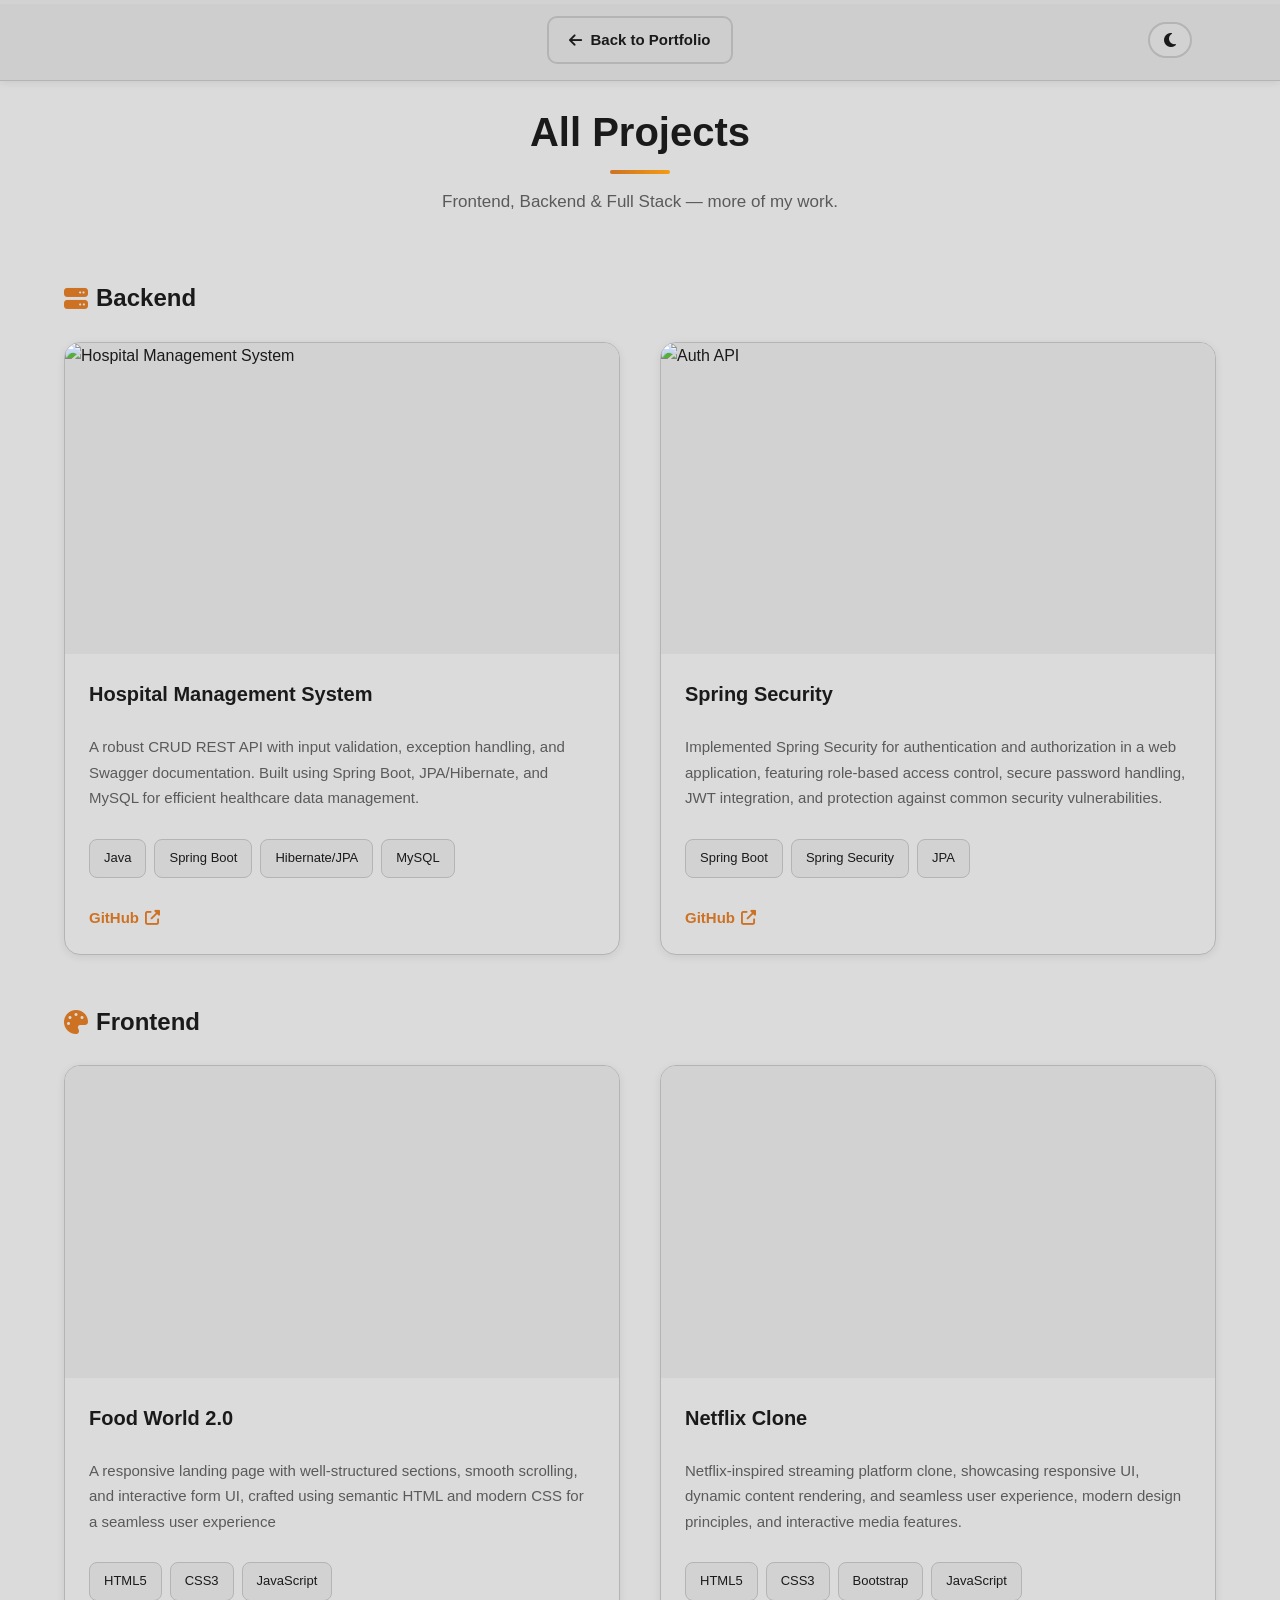
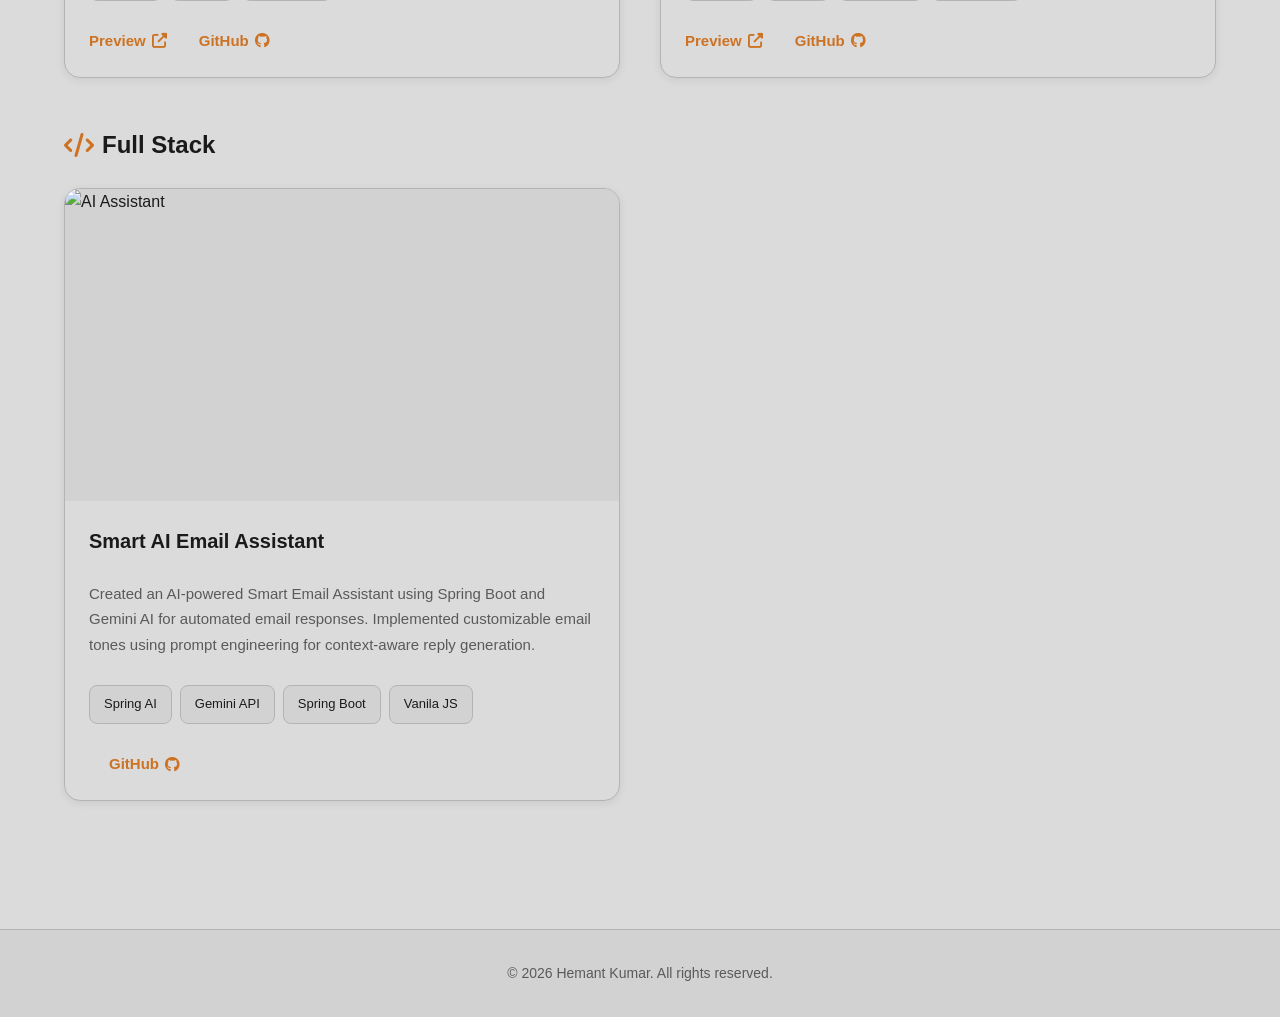
==== commit d4a3d36a: "add new project" ====
--- a/portfolio Frontend/projects.html
+++ b/portfolio Frontend/projects.html
@@ -152,18 +152,18 @@
                         <div class="project-content">
                             <h3 class="project-title">Smart AI Email Assistant</h3>
                             <p class="project-description">
-                                Coming soon
+                                Created an AI-powered Smart Email Assistant using Spring Boot and Gemini AI for automated email responses. Implemented customizable email tones using prompt engineering for context-aware reply generation.
                             </p>
                             <div class="project-tech">
                                 <span class="tech-tag">Spring AI</span>
                                 <span class="tech-tag">Gemini API</span>
                                 <span class="tech-tag">Spring Boot</span>
-                                <span class="tech-tag">React</span>
+                                <span class="tech-tag">Vanila JS</span>
                             </div>
                             <div class="project-links">
-                                <a href="coming soon.html" class="project-link" target="_blank">Preview<i
-                                        class="fas fa-external-link-alt"></i></a>
-                                <a href="https://github.com/HemantKumar0808/Java-Full-Stack-Project"
+                                <!-- <a href="coming soon.html" class="project-link" target="_blank">Preview<i
+                                        class="fas fa-external-link-alt"></i></a> -->
+                                <a href="https://github.com/HemantKumar0808/Java-Full-Stack-Project/tree/main/bank-management-system"
                                     class="project-link project-link-gap" target="_blank" rel="noopener noreferrer">GitHub
                                     <i class="fab fa-github"></i></a>
                             </div>
--- a/portfolio Frontend/style.css
+++ b/portfolio Frontend/style.css
@@ -852,30 +852,40 @@
 
 .image-wrapper {
     position: relative;
+    display: inline-flex;
+    margin-top: 4.5em;
 }
 
 .profile-img {
-    margin-top: 4.5em;
     width: 230px;
     height: 260px;
     border-radius: 16px;
     object-fit: cover;
     border: 2px solid var(--accent-color);
+    box-shadow: 0 8px 18px rgba(15, 23, 42, 0.1);
     transition: var(--transition-fast);
     position: relative;
     z-index: 2;
+}
+
+.image-wrapper:hover .profile-img {
+    box-shadow: 0 12px 26px rgba(15, 23, 42, 0.14), 0 0 12px rgba(243, 156, 18, 0.1);
 }
 
 .image-glow {
     position: absolute;
-    top: 35px;
-    left: -5px;
-    right: -5px;
-    bottom: -5px;
+    inset: -3px;
+    background: linear-gradient(135deg, var(--accent-color), var(--warm-gold));
     border-radius: 18px;
-    opacity: 0.15;
-    filter: blur(15px);
+    opacity: 0;
+    filter: blur(10px);
     z-index: 1;
+    transition: var(--transition-fast);
+}
+
+.image-wrapper:hover .image-glow {
+    opacity: 0.12;
+    filter: blur(12px);
 }
 
 .hero-text {
@@ -949,6 +959,37 @@
     background-clip: text;
     position: relative;
     transition: var(--transition);
+}
+
+.typewriter-role {
+    color: var(--text-primary);
+    display: inline-block;
+    min-width: 14ch;
+    position: relative;
+    white-space: nowrap;
+}
+
+.typewriter-role::after {
+    content: "";
+    display: inline-block;
+    width: 3px;
+    height: 0.9em;
+    margin-left: 5px;
+    background: var(--warm-gold);
+    vertical-align: -0.08em;
+    animation: typewriterBlink 0.8s steps(1) infinite;
+}
+
+@keyframes typewriterBlink {
+    50% {
+        opacity: 0;
+    }
+}
+
+@media (prefers-reduced-motion: reduce) {
+    .typewriter-role::after {
+        animation: none;
+    }
 }
 
 .hero-description {
@@ -2141,7 +2182,7 @@
         transition: opacity 0.3s ease, visibility 0.3s ease;
     }
 
-    .profile-img {
+    .image-wrapper {
         margin-top: 3rem;
     }
 
@@ -2207,7 +2248,7 @@
 
 @media (max-width: 768px) {
 
-    .profile-img {
+    .image-wrapper {
         margin-top: 4rem;
     }
     
